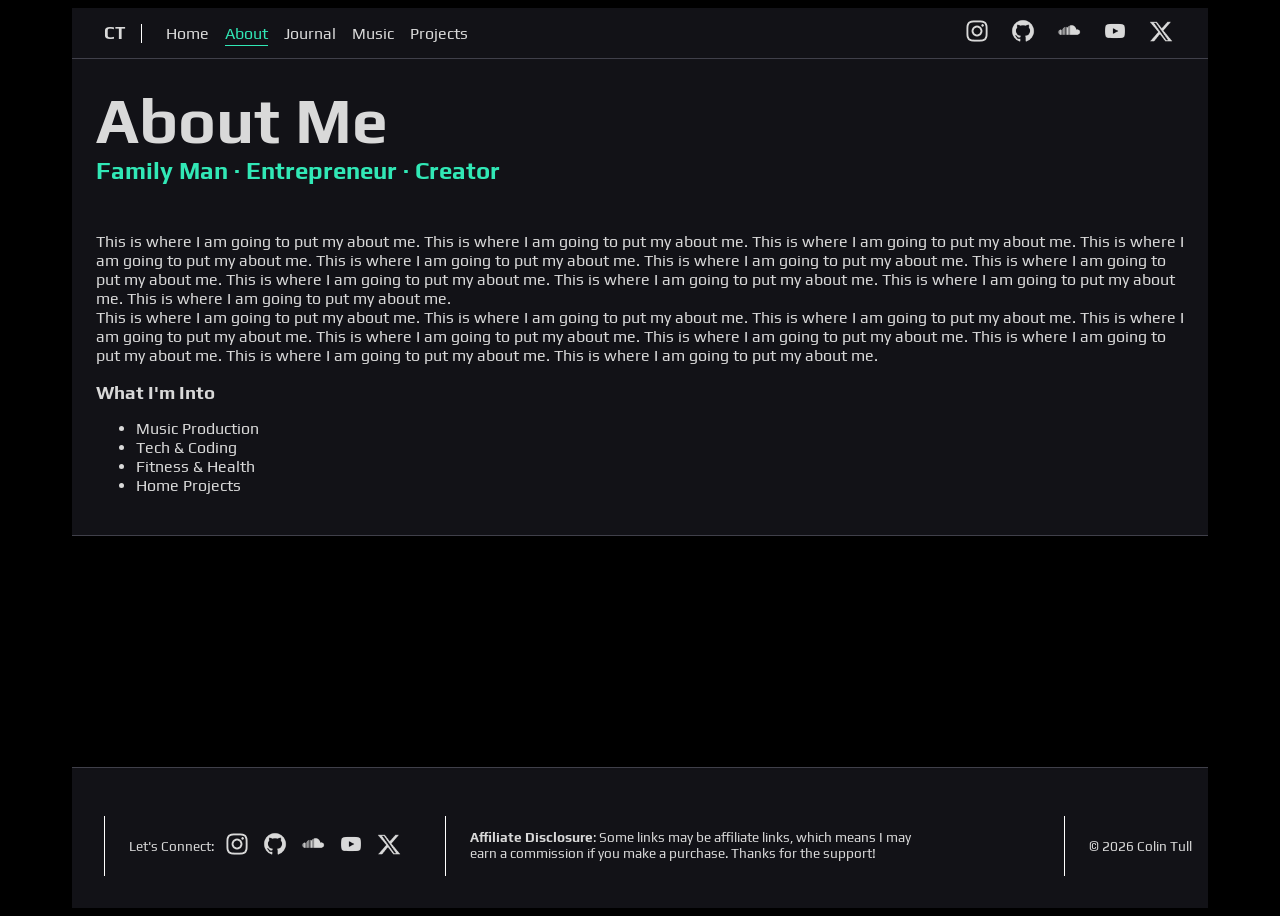
==== about.html @ b09b4eef "added about page and did some styling to that page and some minor stuff to menu icons with coloring." ====
<!DOCTYPE html>
<html lang="en">
	<head>
		<meta charset="UTF-8">
		<meta name="viewport" content="width=device-width, initial-scale=1.0">
		<title>Official website of Colin Tull</title>

		<link rel="stylesheet" href="css/style.css">
	</head>
<body>
	<header>
		<nav>
			<div class="header-grid">

				<section id="logo-button">
					<a href="/"><p>CT</p></a>
				</section>
				
				<section id="menu-list">
					<ul>
						<li><a href="/">Home</a></li>
						<li><a href="about.html" class="active-page">About</a></li>
						<li><a href="journal.html">Journal</a></li>
						<li><a href="music.html">Music</a></li>
						<li><a href="projects.html">Projects</a></li>
					</ul>
				</section>

				<section id="menu-socials">


					<ul>
						<li><a href="https://instagram.com/colintull"target="_blank" rel="noopener noreferrer"><img src="images/instagram-logo.png" class="social-icon"></a></li>
						<li><a href="https://github.com/colintull"target="_blank" rel="noopener noreferrer"><img src="images/github-logo.png" class="social-icon"></a></li>
						<li><a href="https://soundcloud.com/colintull"target="_blank" rel="noopener noreferrer"><img src="images/soundcloud-logo.png" class="social-icon"></a></li>
						<li><a href="https://youtube.com/@colintull"target="_blank" rel="noopener noreferrer"><img src="images/youtube-logo.png" class="social-icon"></a></li>
						<li><a href="https://x.com/colintull"target="_blank" rel="noopener noreferrer"><img src="images/x-logo.png" class="social-icon"></a></li>
					</ul>
				</section>
			</div>
		</nav>
	</header>

	<main>
	
		<section id="about-hero">
			<h1>About Me</h1>
			<h2>Family Man &middot; Entrepreneur &middot; Creator</h2>
			<p></p>
			<p>This is where I am going to put my about me. This is where I am going to put my about me. This is where I am going to put my about me. This is where I am going to put my about me. This is where I am going to put my about me. This is where I am going to put my about me. This is where I am going to put my about me. This is where I am going to put my about me. This is where I am going to put my about me. This is where I am going to put my about me. This is where I am going to put my about me. <br>
			This is where I am going to put my about me. This is where I am going to put my about me. This is where I am going to put my about me. This is where I am going to put my about me. This is where I am going to put my about me. This is where I am going to put my about me. This is where I am going to put my about me. This is where I am going to put my about me. This is where I am going to put my about me.</p> 
			<div id="about-list">
				<h3>What I'm Into</h3>
				<ul>
					<li>Music Production</li>
					<li>Tech &amp; Coding</li>
					<li>Fitness &amp; Health</li>
					<li>Home Projects</li>
				</ul>
			</div>
		</section>

	</main>

	<footer>
		<div class="footer-grid">
			<section id="footer-icons">
				<p>Let's Connect:</p>
				<ul>
					<li><a href="https://instagram.com/colintull"target="_blank" rel="noopener noreferrer"><img src="images/instagram-logo.png" class="social-icon"></a></li>
					<li><a href="https://github.com/colintull"target="_blank" rel="noopener noreferrer"><img src="images/github-logo.png" class="social-icon"></a></li>
					<li><a href="https://soundcloud.com/colintull"target="_blank" rel="noopener noreferrer"><img src="images/soundcloud-logo.png" class="social-icon"></a></li>
					<li><a href="https://youtube.com/@colintull"target="_blank" rel="noopener noreferrer"><img src="images/youtube-logo.png" class="social-icon"></a></li>
					<li><a href="https://x.com/colintull"target="_blank" rel="noopener noreferrer"><img src="images/x-logo.png" class="social-icon"></a></li>
				</ul>
			</section>
			<section>
				<p><strong>Affiliate Disclosure</strong>: Some links may be affiliate links, which means I may earn a commission if you make a purchase. Thanks for the support!</p>
			</section>
			<section id="footer-copy">
				<p>&copy; 2026 Colin Tull</p>
			</section>
		</div>
	</footer>
	
</body>
</html>
---- css/style.css ----
@font-face {
	font-family: "Play";
	src: url("../fonts/play-regular.woff2") format("woff2");
	font-weight: 400;
	font-style: normal;
}

a {
	color: inherit;
	text-decoration: none;
}

@font-face {
	font-family: "Play";
	src: url("../fonts/play-bold.woff2") format("woff2");
	font-weight: 700;
	font-style: normal;
}

h1, h2, h3 {
	margin: 0;
}

h1 {
	font-size: clamp(2.4rem, 5vw, 4rem);
}

html, body {
	min-height: 100%;
}

.social-icon {
	width: 30px;
	height: 30px;
}

body {
	background-color: black;
	color: #d9d9d9;
	font-family: "Play", Helvetica, sans-serif;
	padding: 0 1rem;
	min-height: 100vh;
	display: flex;
	flex-direction: column;
	box-sizing: border-box;
}

main {
	flex: 1;
}

/* ========== Header ========== */
header {
	background-color: #121217;
	padding: 0.5rem 1rem;
}

.active-page {
	color: #31e8b6;
	text-decoration-line: underline;
	text-underline-offset: 6px;
}

header nav {
	width: 100%;
}

.header-grid {
	display: grid;
	grid-template-columns: 1fr;
	gap: 1rem;
	align-items: center;
}

#logo-button,
#menu-list,
#menu-socials {
	display: flex;
	align-items: center;
}

#logo-button a {
	text-decoration: none;
	color: inherit;
}

#logo-button p {
	margin: 0;
	font-weight: 700;
	font-size: 1.1rem;
}

#menu-list ul,
#menu-socials ul {
	display: flex;
	list-style: none;
	padding: 0;
	margin: 0;
	gap: 1rem;
	flex-wrap: wrap;
}

/* ========== Hero ========== */
#hero {
	display: flex;
	flex-direction: column;
	justify-content: flex-end;
	background-color: #121217;
	padding: 1.5rem;
	border-top: 1px solid #40404a;
	border-bottom: 1px solid #40404a;
	min-height: 220px;
}

#about-hero {	
	display: flex;
	flex-direction: column;
	justify-content: flex-end;
	background-color: #121217;
	padding: 1.5rem;
	border-top: 1px solid #40404a;
	border-bottom: 1px solid #40404a;
}

#about-hero h2 {
	color: #31e8b6;
}

/* ========== Quadrant grid ========== */
.quadrant-grid {
	display: grid;
	background-color: #121217;
	grid-template-columns: 1fr;
	grid-auto-rows: minmax(200px, auto);
	gap: 1rem;
	padding: 1.5rem 1rem;
}

.quadrant-grid section {
	border: 1px solid #40404a;
	padding: 0.5rem;
}

.quadrant-grid h3 {
	margin-bottom: 0.5rem;
}

/* ========== Footer ========== */
footer {
	border-top: 1px solid #40404a;
	padding: 2rem 0 1rem 1rem;
	background-color: #121217;
	font-size: 0.85rem;
}

.footer-grid {
	display: grid;
	grid-template-columns: 1fr;
	gap: 1.5rem;
	padding: 1rem;
}

.footer-grid ul {
	display: flex;
	list-style: none;
	padding: 0;
	gap: 0.5rem;
	flex-wrap: wrap;
}

.footer-grid section {
	border-left: none;
	padding-left: 0;
}

#footer-icons {
	display: flex;
	flex-direction: row;
	align-items: center;
	gap: 0.5rem;
	flex-wrap: wrap;
}

#footer-copy {
	display: flex;
	flex-direction: row;
	align-items: center;
}

/* ========== Media queries ========== */

/* Tablet and up */
@media (min-width: 700px) {
	body {
		padding: 0 4rem;
	}

	header {
		padding: 0.5rem 2rem;
	}

	.header-grid {
		grid-template-columns: auto 1fr auto;
		gap: 1.5rem;
	}

	#menu-list {
		border-left: 1px solid white;
		padding-left: 1.5rem;
	}

	#menu-socials {
		justify-self: end;
	}

	.quadrant-grid {
		grid-template-columns: 1fr 1fr;
		grid-template-rows: 250px 250px;
		padding-left: 2rem;
		padding-right: 2rem;
	}

	#hero {
		min-height: 300px;
		height: 300px;
	}

	#about-hero {
		min-height: 300px
	}
}

/* Larger screens — full header/footer column treatment */
@media (min-width: 1000px) {
	.header-grid {
		grid-template-columns: auto 1fr auto;
		gap: 1rem;
	}

	#menu-list {
		border-left: 1px solid white;
		padding-left: 1.5rem;
	}

	#menu-socials {
		padding-left: 1.5rem;
		justify-self: end;
	}

	.footer-grid {
		grid-template-columns: 2fr 3fr 1.5fr;
		gap: 1rem;
		padding-left: 1rem;
		padding-right: 1rem;
		padding-bottom: 1rem;
	}

	.footer-grid section {
		border-left: 1px solid white;
		padding-left: 1.5rem;
	}

	.footer-grid section:nth-child(2),
	.footer-grid section:last-child {
		justify-self: end;
	}
}

/* Wide screens — original large side padding */
@media (min-width: 1400px) {
	body {
		padding: 0 18rem;
	}

	header {
		padding: 0.5rem 2rem;
	}
}
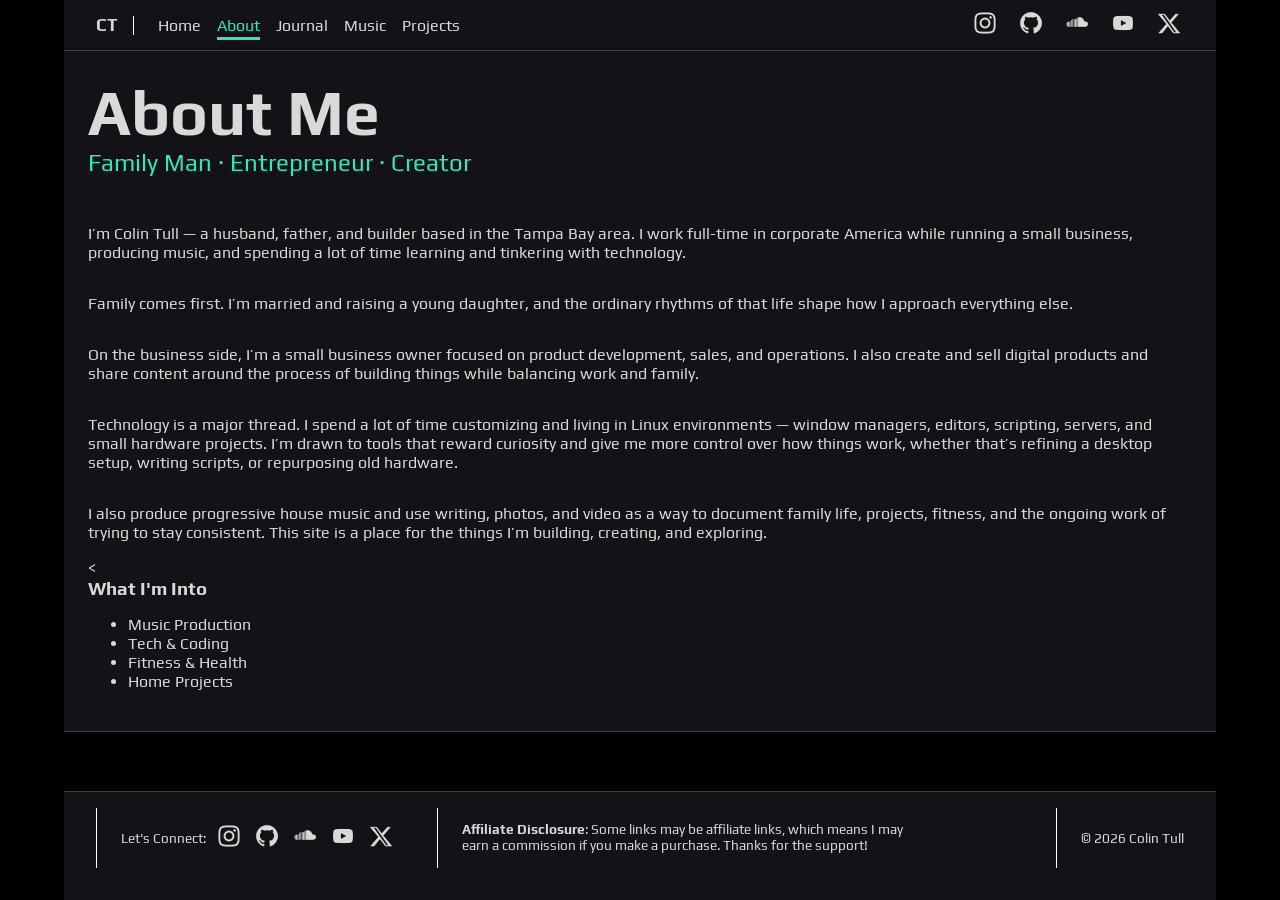
==== commit c75a752f: "Update about.html" ====
--- a/about.html
+++ b/about.html
@@ -19,10 +19,10 @@
 				<section id="menu-list">
 					<ul>
 						<li><a href="/">Home</a></li>
-						<li><a href="about.html" class="active-page">About</a></li>
-						<li><a href="journal.html">Journal</a></li>
-						<li><a href="music.html">Music</a></li>
-						<li><a href="projects.html">Projects</a></li>
+						<li><a href="/about" class="active-page">About</a></li>
+						<li><a href="/journal">Journal</a></li>
+						<li><a href="/music">Music</a></li>
+						<li><a href="/projects">Projects</a></li>
 					</ul>
 				</section>
 
@@ -47,9 +47,26 @@
 			<h1>About Me</h1>
 			<h2>Family Man &middot; Entrepreneur &middot; Creator</h2>
 			<p></p>
-			<p>This is where I am going to put my about me. This is where I am going to put my about me. This is where I am going to put my about me. This is where I am going to put my about me. This is where I am going to put my about me. This is where I am going to put my about me. This is where I am going to put my about me. This is where I am going to put my about me. This is where I am going to put my about me. This is where I am going to put my about me. This is where I am going to put my about me. <br>
-			This is where I am going to put my about me. This is where I am going to put my about me. This is where I am going to put my about me. This is where I am going to put my about me. This is where I am going to put my about me. This is where I am going to put my about me. This is where I am going to put my about me. This is where I am going to put my about me. This is where I am going to put my about me.</p> 
-			<div id="about-list">
+			<p>
+      I’m Colin Tull — a husband, father, and builder based in the Tampa Bay area. I work full-time in corporate America while running a small business, producing music, and spending a lot of time learning and tinkering with technology.
+    </p>
+
+    <p>
+      Family comes first. I’m married and raising a young daughter, and the ordinary rhythms of that life shape how I approach everything else.
+    </p>
+
+    <p>
+      On the business side, I’m a small business owner focused on product development, sales, and operations. I also create and sell digital products and share content around the process of building things while balancing work and family.
+    </p>
+
+    <p>
+      Technology is a major thread. I spend a lot of time customizing and living in Linux environments — window managers, editors, scripting, servers, and small hardware projects. I’m drawn to tools that reward curiosity and give me more control over how things work, whether that’s refining a desktop setup, writing scripts, or repurposing old hardware.
+    </p>
+
+    <p>
+      I also produce progressive house music and use writing, photos, and video as a way to document family life, projects, fitness, and the ongoing work of trying to stay consistent. This site is a place for the things I’m building, creating, and exploring.
+    </p>
+			<<div id="about-list">
 				<h3>What I'm Into</h3>
 				<ul>
 					<li>Music Production</li>
--- a/css/style.css
+++ b/css/style.css
@@ -4,92 +4,91 @@
 	font-weight: 400;
 	font-style: normal;
 }
-
 a {
 	color: inherit;
 	text-decoration: none;
 }
-
 @font-face {
 	font-family: "Play";
 	src: url("../fonts/play-bold.woff2") format("woff2");
 	font-weight: 700;
 	font-style: normal;
 }
-
 h1, h2, h3 {
 	margin: 0;
 }
-
 h1 {
 	font-size: clamp(2.4rem, 5vw, 4rem);
 }
-
 html, body {
 	min-height: 100%;
-}
-
+	margin: 0;
+}
 .social-icon {
 	width: 30px;
 	height: 30px;
 }
-
 body {
 	background-color: black;
 	color: #d9d9d9;
 	font-family: "Play", Helvetica, sans-serif;
-	padding: 0 1rem;
+	padding: 0; /* full width on mobile */
 	min-height: 100vh;
 	display: flex;
 	flex-direction: column;
 	box-sizing: border-box;
 }
-
 main {
 	flex: 1;
-}
-
+	width: 100%;
+}
+
+#journal-list a:link {
+	color: #31e8b6;
+	text-decoration: underline;
+}
+
+#journal-list a:visited {
+	color: #gray;
+	text-decoration: underline;
+}
 /* ========== Header ========== */
 header {
 	background-color: #121217;
 	padding: 0.5rem 1rem;
-}
-
+	width: 100%;
+	box-sizing: border-box;
+}
 .active-page {
 	color: #31e8b6;
 	text-decoration-line: underline;
 	text-underline-offset: 6px;
-}
-
+	text-decoration-thickness: 3px;
+}
 header nav {
 	width: 100%;
 }
-
 .header-grid {
 	display: grid;
 	grid-template-columns: 1fr;
 	gap: 1rem;
 	align-items: center;
 }
-
 #logo-button,
 #menu-list,
 #menu-socials {
 	display: flex;
 	align-items: center;
 }
-
 #logo-button a {
 	text-decoration: none;
 	color: inherit;
 }
-
 #logo-button p {
 	margin: 0;
 	font-weight: 700;
 	font-size: 1.1rem;
 }
-
 #menu-list ul,
 #menu-socials ul {
 	display: flex;
@@ -99,6 +98,8 @@
 	gap: 1rem;
 	flex-wrap: wrap;
 }
+
+
 
 /* ========== Hero ========== */
 #hero {
@@ -110,8 +111,12 @@
 	border-top: 1px solid #40404a;
 	border-bottom: 1px solid #40404a;
 	min-height: 220px;
-}
-
+	width: 100%;
+	box-sizing: border-box;
+}
+#hero h2 {
+	font-weight: normal;
+}
 #about-hero {	
 	display: flex;
 	flex-direction: column;
@@ -120,12 +125,13 @@
 	padding: 1.5rem;
 	border-top: 1px solid #40404a;
 	border-bottom: 1px solid #40404a;
-}
-
+	width: 100%;
+	box-sizing: border-box;
+}
 #about-hero h2 {
 	color: #31e8b6;
-}
-
+	font-weight: normal;
+}
 /* ========== Quadrant grid ========== */
 .quadrant-grid {
 	display: grid;
@@ -134,32 +140,31 @@
 	grid-auto-rows: minmax(200px, auto);
 	gap: 1rem;
 	padding: 1.5rem 1rem;
-}
-
+	width: 100%;
+	box-sizing: border-box;
+}
 .quadrant-grid section {
 	border: 1px solid #40404a;
 	padding: 0.5rem;
 }
-
 .quadrant-grid h3 {
 	margin-bottom: 0.5rem;
 }
-
 /* ========== Footer ========== */
 footer {
 	border-top: 1px solid #40404a;
-	padding: 2rem 0 1rem 1rem;
+	padding: 1rem;
 	background-color: #121217;
 	font-size: 0.85rem;
-}
-
+	width: 100%;
+	box-sizing: border-box;
+}
 .footer-grid {
 	display: grid;
 	grid-template-columns: 1fr;
 	gap: 1.5rem;
-	padding: 1rem;
-}
-
+	padding: 0;
+}
 .footer-grid ul {
 	display: flex;
 	list-style: none;
@@ -167,12 +172,10 @@
 	gap: 0.5rem;
 	flex-wrap: wrap;
 }
-
 .footer-grid section {
 	border-left: none;
 	padding-left: 0;
 }
-
 #footer-icons {
 	display: flex;
 	flex-direction: row;
@@ -180,73 +183,59 @@
 	gap: 0.5rem;
 	flex-wrap: wrap;
 }
-
 #footer-copy {
 	display: flex;
 	flex-direction: row;
 	align-items: center;
 }
-
 /* ========== Media queries ========== */
-
-/* Tablet and up */
+/* Tablet and up — restore side padding */
 @media (min-width: 700px) {
 	body {
 		padding: 0 4rem;
 	}
-
 	header {
 		padding: 0.5rem 2rem;
 	}
-
 	.header-grid {
 		grid-template-columns: auto 1fr auto;
 		gap: 1.5rem;
 	}
-
 	#menu-list {
 		border-left: 1px solid white;
 		padding-left: 1.5rem;
 	}
-
 	#menu-socials {
 		justify-self: end;
 	}
-
 	.quadrant-grid {
 		grid-template-columns: 1fr 1fr;
 		grid-template-rows: 250px 250px;
 		padding-left: 2rem;
 		padding-right: 2rem;
 	}
-
 	#hero {
 		min-height: 300px;
 		height: 300px;
 	}
-
 	#about-hero {
-		min-height: 300px
-	}
-}
-
+		min-height: 300px;
+	}
+}
 /* Larger screens — full header/footer column treatment */
 @media (min-width: 1000px) {
 	.header-grid {
 		grid-template-columns: auto 1fr auto;
 		gap: 1rem;
 	}
-
 	#menu-list {
 		border-left: 1px solid white;
 		padding-left: 1.5rem;
 	}
-
 	#menu-socials {
 		padding-left: 1.5rem;
 		justify-self: end;
 	}
-
 	.footer-grid {
 		grid-template-columns: 2fr 3fr 1.5fr;
 		gap: 1rem;
@@ -254,24 +243,20 @@
 		padding-right: 1rem;
 		padding-bottom: 1rem;
 	}
-
 	.footer-grid section {
 		border-left: 1px solid white;
 		padding-left: 1.5rem;
 	}
-
 	.footer-grid section:nth-child(2),
 	.footer-grid section:last-child {
 		justify-self: end;
 	}
 }
-
 /* Wide screens — original large side padding */
 @media (min-width: 1400px) {
 	body {
 		padding: 0 18rem;
 	}
-
 	header {
 		padding: 0.5rem 2rem;
 	}
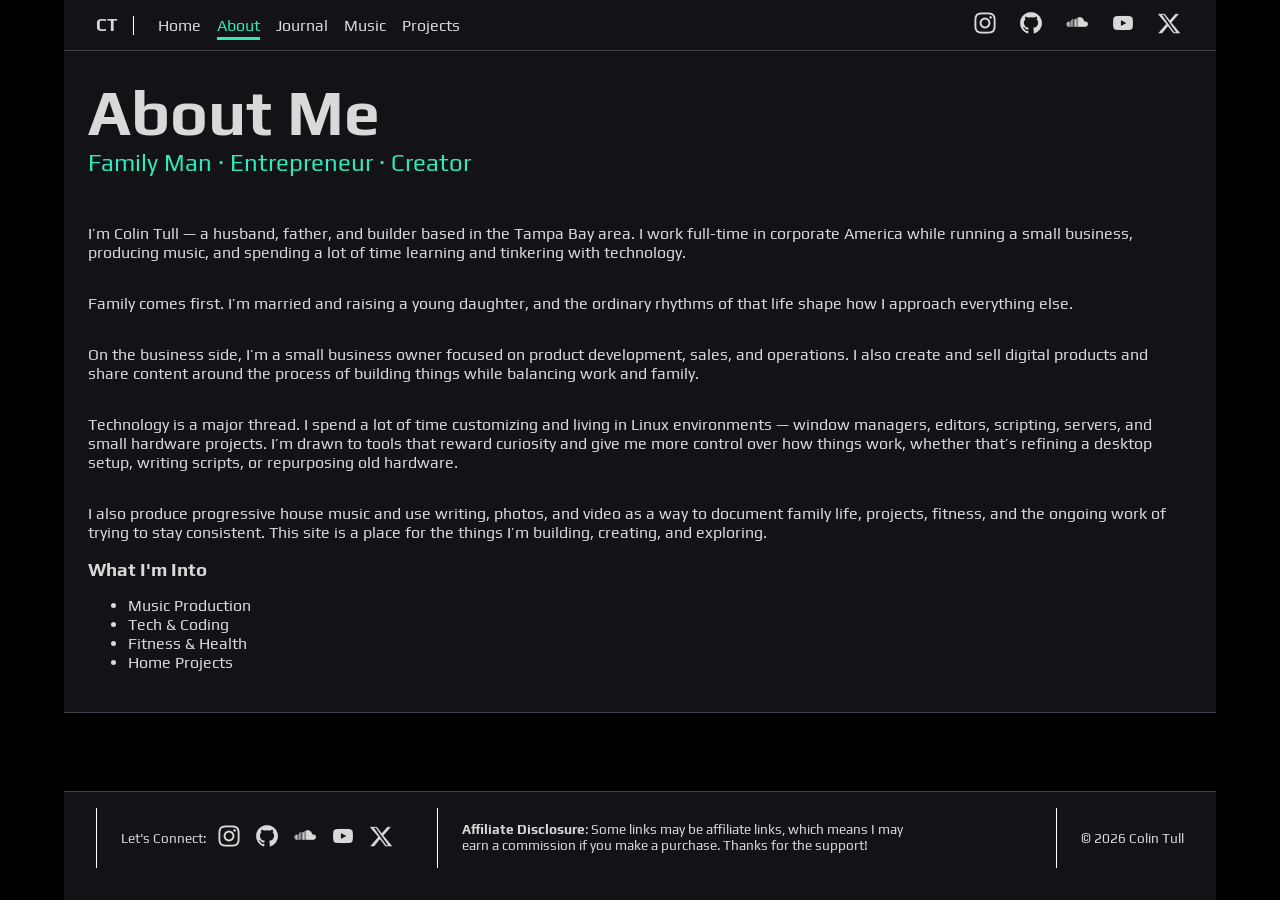
==== commit a8e06651: "Update about.html" ====
--- a/about.html
+++ b/about.html
@@ -66,7 +66,7 @@
     <p>
       I also produce progressive house music and use writing, photos, and video as a way to document family life, projects, fitness, and the ongoing work of trying to stay consistent. This site is a place for the things I’m building, creating, and exploring.
     </p>
-			<<div id="about-list">
+			<div id="about-list">
 				<h3>What I'm Into</h3>
 				<ul>
 					<li>Music Production</li>
--- a/css/style.css
+++ b/css/style.css
@@ -52,6 +52,15 @@
 	color: #gray;
 	text-decoration: underline;
 }
+
+#projects-list a{
+	color: #31e8b6;
+	text-decoration: underline;
+}
+
+#projects-list ul {
+	list-style: none;
+}
 /* ========== Header ========== */
 header {
 	background-color: #121217;
